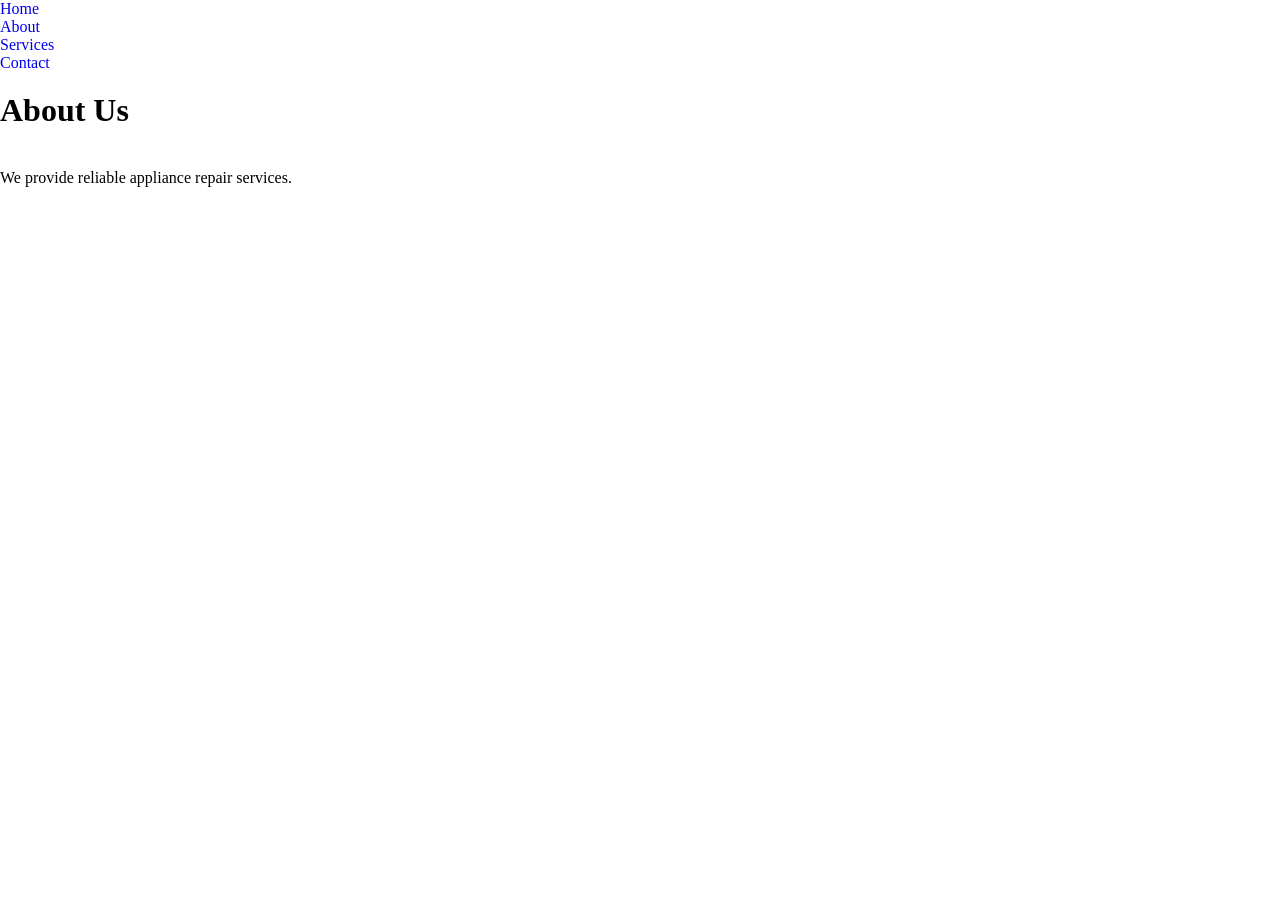
==== about.html @ 7d917856 "Add files via upload" ====
<!DOCTYPE html>
<html lang="en">
<head>
<meta charset="UTF-8">
<title>About | Losier Appliance Repair</title>
<link rel="stylesheet" href="css/style.css">
</head>
<body>
<header>
<nav id="nav-main">
<ul>
<li><a href="index.html">Home</a></li>
<li><a href="about.html">About</a></li>
<li><a href="services.html">Services</a></li>
<li><a href="contact.html">Contact</a></li>
</ul>
</nav>
<h1>About Us</h1>
</header>
<main>
<p>We provide reliable appliance repair services.</p>
</main>
<script>
const links = document.querySelectorAll('#nav-main a');
const currentPage = window.location.pathname.split("/").pop();
links.forEach(link => {
if (link.getAttribute("href") === currentPage) {
link.classList.add("active");
}
});
</script>
</body>
</html>
---- css/style.css ----
/* Namari Landing Page v.1.1.0 Style Index - a free landing page by shapingrain.com

1. Default and Reset styles
- 1.1 Input Elements
2. Global elements
- 2.1 Header
- 2.2 Logo
- 2.3 Buttons
- 2.4 Navigation
- 2.5 Social Elements
- 2.6 Images
3. Fonts and Headings
4. Banner
- 4.1 SignUp Form
5. Content Elements
- 5.1 Icons
- 5.2 Parallax Elements
- 5.3 Divider
6. Landing Page Sections
- 6.1 Features
- 6.2 Testimonials
- 6.3 Gallery
- 6.4 Video
- 6.5 Clients
- 6.6 Pricing Table
7. Footer


/*------------------------------------------------------------------------------------------*/
/* 1. Defaults & Reset of specific styles across browsers */
/*------------------------------------------------------------------------------------------*/

*, *:before, *:after {
    -webkit-box-sizing: border-box;
    -moz-box-sizing: border-box;
    box-sizing: border-box;
}

body, div, dl, dt, dd, ul, ol, li, h1, h2, h3, h4, h5, h6, pre, form, blockquote, th, td {
    margin: 0;
    padding: 0;
    direction: ltr;
}

body {
    margin: 0;
    padding: 0;
    -webkit-font-smoothing: antialiased;
    overflow-x: hidden;
}

p {
    line-height: 25px;
}

.row img {
    height: auto;
    max-width: 100%;
}

a {
    text-decoration: none;
    line-height: inherit;
    -webkit-transition: opacity 0.3s ease-out;
    -moz-transition: opacity 0.3s ease-out;
    -o-transition: opacity 0.3s ease-out;
    transition: opacity 0.3s ease-out;
}

iframe {
    border: 0 !important;
}

.parallax-window {
    min-height: 400px;
    background: transparent;
}

figure {
    margin: 0;
}

/* Page Border */

.page-border {
    position: fixed;
    z-index: 999999;
    pointer-events: none;
}

.page-border .bottom-border, .page-border .left-border, .page-border .right-border, .page-border .top-border {
    background: #f3f3ef;
    position: fixed;
    z-index: 9999;
}

.page-border > .top-border, .page-border > .right-border, .page-border > .bottom-border, .page-border > .left-border {
    padding: 11px;
    background: #ccc;
}

.page-border .bottom-border, .page-border .top-border {
    width: 100%;
    padding: 10px;
    left: 0;
}

.page-border .left-border, .page-border .right-border {
    padding: 10px;
    height: 100%;
    top: 0;
}

.page-border .top-border {
    top: 0;
}

.page-border .right-border {
    right: 0;
}

.page-border .bottom-border {
    bottom: 0;
}

.page-border .left-border {
    left: 0;
}

#wrapper {
    margin:0 15px;
    padding: 15px 0;
    position: relative;
}


/* --------- 1.1 Input Elements ---------- */

input, textarea {
    border: 1px solid #e1e1e1;
    padding: 10px;
    -webkit-transition: all .3s linear;
    -moz-transition: all .3s linear;
    transition: all .3s linear;
    border-radius: 3px;
}

input {
    height: 40px;
    margin: 3px 0;
    outline: none;
    line-height: normal;
    font-size: 14px;
}

input[type="submit"] {
    cursor: pointer;
    border-style: solid;
    border-width: 2px;
    padding-top: 0;
    padding-bottom: 0;
}

select {
    border: 1px solid #e1e1e1;
    height: 40px;
    padding: 5px;
}

input:focus, textarea:focus {
    box-shadow: inset 0 1px 3px rgba(0, 0, 0, 0.1);
}

*:focus {
    outline: none;
}

/*------------------------------------------------------------------------------------------*/
/* 2. Layout Elements */
/*------------------------------------------------------------------------------------------*/

section {
    clear: both;
    overflow: hidden;
}

/* Rows and Columns */

.row {
    max-width: 1245px;
    margin: 0 auto;
    padding: 75px 0;
    position: relative;
}

.no-padding-bottom .row, .no-padding-bottom div, .no-padding-bottom.row {
    padding-bottom: 0;
}

.no-padding-top.row, .no-padding-top div {
    padding-top: 0;
}

.big-padding-top {
    padding-top: 75px !important;
}

.big-padding-bottom {
    padding-bottom: 85px !important;
}

/* Targets all elements */

[class*='col-'] {
    float: left;
    padding: 20px;
}

#clients .col-2-3 [class*='col-'] {
    padding: 0;
}

/* Clearfix */

.clearfix:after {
    content: "";
    display: table;
    clear: both;
}

/* Main Widths */

.col-1 {
    width: 100%;
}

.col-2 {
    width: 50%;
}

.col-3 {
    width: 33.33%;
}

.col-4 {
    width: 25%;
}

.col-5 {
    width: 20%;
}

.col-6 {
    width: 16.6666666667%;
}

.col-7 {
    width: 14.2857142857%;
}

.col-8 {
    width: 12.5%;
}

.col-9 {
    width: 11.1111111111%;
}

.col-10 {
    width: 10%;
}

.col-11 {
    width: 9.09090909091%;
}

.col-12 {
    width: 8.33%;
}

.col-2-3 {
    width: 66.66%;
}

.col-3-4 {
    width: 75%;
}

.col-9-10 {
    width: 90%;
}

/* Golden Ratio */
.col-61 {
    width: 61.8%;
}

.col-38 {
    width: 38.2%;
}

/* --------- 2.1 Header --------- */

#header {
    height: 71px !important;
    overflow: visible;
    z-index: 9999;
    width: 100%;
    position: absolute !important;
}

#header .row {
    padding: 0;
}

#header aside {
    text-align: right;
}

#header ul {
    text-align: center;
}

#header li {
    display: inline-block;
    list-style: none;
    margin: 0;
}

/* --------- 2.2 Logo ---------- */

#logo {
    float: left;
    height: 71px;
    line-height: 66px;
    margin-right: 15px;
}

#logo h1, #logo h2 {
    display: inline-block;
}

#banner #logo h1 {
    font-size: 28px;
    margin-right: 10px;
    font-weight: 900;
    padding: 0;
}

#logo h2 {
    font-size: 18px;
    padding: 0;
}

#logo img {
    max-height: 22px;
    vertical-align: middle;
    margin-right: 15px;
}

#navigation-logo {
    display: none;
}

.nav-solid #logo #banner-logo {
    display: none;
}

.nav-solid #logo #navigation-logo {
    display: inline-block;
}

/* --------- 2.3 Buttons ---------- */

.call-to-action {
    padding: 35px 0 35px 0;
}

/*Style*/

.button {
    font-size: 16px;
    margin: 35px 0;
    padding: 11px 16px;
    -webkit-transition: all .3s linear;
    -moz-transition: all .3s linear;
    transition: all .3s linear;
    display: inline-block;
    border-width: 3px;
    border-style: solid;
}

/* Play Button */

#video-section {
    position:relative;
}

.play-video {
    height:110px;
    position:absolute;
    top:50%;
    margin-top:-110px;
    width:100%;
}

.play-icon {
    display: inline-block;
    font-size: 0px;
    cursor: pointer;
    margin: 45px auto;
    width: 110px;
    height: 110px;
    border-radius: 50%;
    text-align: center;
    position: relative;
    z-index: 1;
}

.play-icon:after {
    pointer-events: none;
    position: absolute;
    width: 100%;
    height: 100%;
    border-radius: 50%;
    content: '';
    -webkit-box-sizing: content-box;
    -moz-box-sizing: content-box;
    box-sizing: content-box;
}

.play-icon:before {
    font-family: 'fontawesome';
    content: '\f144';
    speak: none;
    font-size: 74px;
    line-height: 110px;
    font-style: normal;
    font-weight: normal;
    font-variant: normal;
    text-transform: none;
    display: block;
    -webkit-font-smoothing: antialiased;
    color:#fff;
}

.play-video .play-icon {
    background: rgba(255, 255, 255, 0.5);
    -webkit-transition: -webkit-transform ease-out 0.3s, background 0.4s;
    -moz-transition: -moz-transform ease-out 0.3s, background 0.4s;
    transition: transform ease-out 0.3s, background 0.4s;
}

.play-video .play-icon:after {
    top: 0;
    left: 0;
    padding: 0;
    z-index: -1;
    box-shadow: 0 0 0 2px rgba(255, 255, 255, 0.1);
    opacity: 0;
    -webkit-transform: scale(0.9);
    -moz-transform: scale(0.9);
    -ms-transform: scale(0.9);
    transform: scale(0.9);
}

.play-video .play-icon:hover {
    background: rgba(255, 255, 255, 0.05);
    -webkit-transform: scale(0.93);
    -moz-transform: scale(0.93);
    -ms-transform: scale(0.93);
    transform: scale(0.93);
    color: #fff;
}


/* --------- 2.4 Navigation ---------- */

#header {
    font-size: 13px;
}

#header aside {
    float: right;
}

#header nav ul {
    text-transform: uppercase;

}

#header nav a {
    height: 71px;
    line-height: 71px;
    display: block;
    padding: 0 10px;
}

#header nav a:hover {
    opacity: 0.6;
}

/*Navigation Solid*/

#header.nav-solid [class*='col-'] {
    padding: 0 20px;
}

#header.nav-solid {
    background: #fff;
    box-shadow: 2px 0px 3px rgba(0, 0, 0, 0.2);
    position: fixed !important;
    left:0;
}

#header.nav-solid nav a {
    border-bottom: 3px solid;
    border-color: #fff;
    -webkit-transition: all 0.3s ease-out;
    -moz-transition: all 0.3s ease-out;
    -o-transition: all 0.3s ease-out;
    transition: all 0.3s ease-out;
}

#header.nav-solid nav a:hover {
    opacity: 1;
}

/* Social Elements when Solid*/

#header.nav-solid .social-icons a {
    -webkit-transition: all 0.3s ease-out;
    -moz-transition: all 0.3s ease-out;
    -o-transition: all 0.3s ease-out;
    transition: all 0.3s ease-out;
    opacity: 0.5;
}

#header.nav-solid .social-icons a:hover {
    opacity: 1;
    color: #e4473c;
}

/* Responsive Nav Styling */

#nav-trigger {
    display: none;
    text-align: right;
}

#nav-trigger span {
    display: inline-block;
    width: 38px;
    height: 71px;
    color: #111;
    cursor: pointer;
    text-transform: uppercase;
    font-size: 22px;
    text-align: center;
    border-top-right-radius: 5px;
    border-top-left-radius: 5px;
    -webkit-transition: all 0.3s ease-out;
    -moz-transition: all 0.3s ease-out;
    -o-transition: all 0.3s ease-out;
    transition: all 0.3s ease-out;
}

#nav-trigger span:after {
    font-family: "fontAwesome";
    display: inline-block;
    width: 38px;
    height: 71px;
    line-height: 75px;
    text-align: center;
    content: "\f0c9";
    border-top-right-radius: 5px;
    border-top-left-radius: 5px;
}

#nav-trigger span.open:after {
    content: "\f00d";
}

#nav-trigger span:hover, .nav-solid #nav-trigger span.open:hover, .nav-solid #nav-trigger span:hover {
    opacity: 0.6;
}

#nav-trigger span.open, #nav-trigger span.open:hover {
    color: #111;
}

.nav-solid #nav-trigger span.open:hover {
    color: #999;
}

.nav-solid #nav-trigger span {
    color: #999;
    opacity: 1;
}

nav#nav-mobile {
    position: relative;
    display: none;
}

nav#nav-mobile ul {
    display: none;
    list-style-type: none;
    position: absolute;
    left: 0;
    right: 0;
    margin-left: -20px;
    margin-right: -20px;
    padding-top: 10px;
    padding-bottom: 10px;
    text-align: center;
    background-color: #fff;
    box-shadow: 0 5px 3px rgba(0, 0, 0, 0.2);
}

nav#nav-mobile ul:after {
    display: none;
}

nav#nav-mobile li {
    margin: 0 20px;
    float: none;
    text-align: left;
    border-bottom: 1px solid #e1e1e1;
}

nav#nav-mobile li:last-child {
    border-bottom: none;
}

.nav-solid nav#nav-mobile li {
    border-top: 1px solid #e1e1e1;
    border-bottom: none;
}

nav#nav-mobile a {
    display: block;
    padding: 12px 0;
    color: #333;
    width: 100%;
    height: auto;
    line-height: normal;
    display: block;
    border-bottom: none !important;
    -webkit-transition: all 0.3s ease-out;
    -moz-transition: all 0.3s ease-out;
    -o-transition: all 0.3s ease-out;
    transition: all 0.3s ease-out;
}

nav#nav-mobile a:hover {
    background: #fafafa;
    opacity: 1;
}

/* --------- 2.5 Social Elements ---------- */

#header .col-4 {
    text-align: right;
}

.social-icons {
    display: inline-block;
    list-style: none;
}

.social-icons a {
    display: inline-block;
    width: 32px;
    text-align: center;
}

.social-icons a:hover {
    opacity: 0.7;
}

.social-icons span {
    display: none;
}

#header .social-icons {
    margin-top: 27px;
}

/* --------- 2.6 Images ---------- */

/*Alignment*/

img {
    vertical-align: top;
}

.image-center {
    display: block;
    margin: 0 auto;
}

a img {
    border: none;
    -webkit-transition: all 0.3s ease-out;
    -moz-transition: all 0.3s ease-out;
    -o-transition: all 0.3s ease-out;
    transition: all 0.3s ease-out;
    -webkit-backface-visibility: hidden;
}

a img:hover {
    opacity: 0.7;
}

/*------------------------------------------------------------------------------------------*/
/* 3. Fonts */
/*------------------------------------------------------------------------------------------*/

h1 {
    padding: 20px 0;
}

h2 {
    padding: 14px 0;
}

h3 {
    padding: 10px 0;
}

h4 {
    padding: 7px 0;
}

h5 {
    padding: 7px 0;
}

h6 {
    padding: 7px 0;
}

/* Text Alignment */

.text-left {
    text-align: left;
}

.text-center {
    text-align: center;
}

.text-right {
    text-align: right;
}

/* Section Headings */

.section-heading {
    padding: 0 0 15px 0;
}

.section-subtitle {
    font-size: 18px;
    padding-top: 0;
}

.section-heading h3 {
    font-size: 14px;
    font-weight: bold;
    color: #ccc;
    letter-spacing: 2px;
    padding-bottom: 0;
}

/*------------------------------------------------------------------------------------------*/
/* 4. Banner */
/*------------------------------------------------------------------------------------------*/

#banner {
    background-size: cover;
}

#banner-content.row {
    padding-top: 170px;
    padding-bottom: 100px;
}

#banner h1 {
    padding-top: 5%;
}

#banner .section-heading:before {
    content: "";
    display: block;
    width: 30px;
    height: 5px;
    margin-top: 30px;
}



/*------------------------------------------------------------------------------------------*/
/* 5. Content Elements */
/*------------------------------------------------------------------------------------------*/

/* --------- 5.1 Icons ---------- */

/*Font Icon sizes*/

.fa-1x {
    font-size: 15px !important;
}

/*Icon Block*/

.icon-block {
    position: relative;
}

.icon-block h4 {
    font-weight: bold;
    padding-top: 0;
}

.icon-block .icon {
    position: absolute;
}

.icon-block p {
    margin-top: 0;
}

/* Icon Left*/

.icon-left .icon {
    left: 15;
}

.icon-left .icon-block-description {
    padding-left: 53px;
}

/* Icon Right */

.icon-right .icon {
    right: 15;
}

.icon-right .icon-block-description {
    padding-right: 53px;
}

/* Icon Above */

.icon-top {
    display: block;
}

.icon-top .icon {
    position: relative;
    display: block;
}

.icon-top .icon-block-description {
    padding-top: 25px;
}

/* --------- 5.2 Parallax Elements ---------- */

.banner-parallax-1, .banner-parallax-2, .banner-parallax-3 {
    min-height: 350px;
}

/* --------- 5.3 Divider ---------- */

.divider {
    position: relative;
    width: 40%;
    height: 20px;
    line-height: 20px;
    margin: 10px auto 5px auto;
    clear: both;
    text-align: center;
}

.divider-inner {
    position: absolute;
    height: 1px;
    width: 100%;
    top: 50%;
    margin-top: -1px;
    border-top: 1px solid;
    border-color: #e1e1e1;
}

.divider i {
    background: #fff;
    position: relative;
    top: -11px;
    padding: 0 5px 0 5px;
    color: #e1e1e1;
}

/*------------------------------------------------------------------------------------------*/
/* 6. Landing Page Sections */
/*------------------------------------------------------------------------------------------*/

/* --------- 6.1 Introduction ---------- */

.introduction img.featured {
    padding: 55px 0 0 0;
}

/* --------- 6.2 Features ---------- */

.features.row {
    padding-left: 5%;
    padding-right: 5%;
}

.features div:nth-child(4) {
    clear: both;
}

/* --------- 6.3 Testimonials ---------- */

.testimonial {
    padding: 15px;
}

blockquote {
    position: relative;
}

.testimonial img {
    max-height: 120px;
    border-radius: 250em;
}

.testimonial footer {
    padding-top: 12px;
}

/* Style Classic - Avatar above Testimonial */

.testimonial.classic img {
    display: inline-block;
    margin-bottom: 25px;
}

.testimonial.classic q {
    display: block;
}

.testimonial.classic footer:before {
    display: block;
    content: "";
    width: 30px;
    height: 4px;
    margin: 10px auto 15px auto;
}

/* Style Big */

.testimonial.bigtest {
    padding-top: 0;
}

.testimonial.bigtest q {
    font-size: 22px;
}

/* --------- 6.4 Gallery ---------- */

#gallery img {
    max-height: 300px;
}

#gallery [class*='col-'] {
    padding: 0;
}

#gallery a {
    display: inline-block;
    position: relative;
    overflow: hidden;
}

#gallery a:hover img {
    opacity: 0.15;
    -moz-backface-visibility: hidden;
}

#gallery a:before {
    font-size: 2.2em;
    font-style: normal;
    font-weight: normal;
    text-align: center;
    content: "+";
    width: 70px;
    height: 70px;
    border-radius: 100em;
    display: block;
    position: absolute;
    top: 55%;
    left: 50%;
    line-height: 72px;
    margin: -35px 0 0 -35px;
    opacity: 0;
    -webkit-transition: all .2s linear;
    -moz-transition: all .2s linear;
    transition: all .2s linear;
    vertical-align: middle;
}

#gallery a:hover:before {
    opacity: 1;
    top: 50%;
    left: 50%;
}

/**
 * Featherlight – ultra slim jQuery lightbox
 * Version 1.3.3 - http://noelboss.github.io/featherlight/
 *
 * Copyright 2015, Noël Raoul Bossart (http://www.noelboss.com)
 * MIT Licensed.
**/
@media all {
    .featherlight {
        display: none;

        /* dimensions: spanning the background from edge to edge */
        position: fixed;
        top: 0;
        right: 0;
        bottom: 0;
        left: 0;
        z-index: 2147483647; /* z-index needs to be >= elements on the site. */

        /* position: centering content */
        text-align: center;

        /* insures that the ::before pseudo element doesn't force wrap with fixed width content; */
        white-space: nowrap;

        /* styling */
        cursor: pointer;
        background: #333;
        /* IE8 "hack" for nested featherlights */
        background: rgba(0, 0, 0, 0);
    }

    /* support for nested featherlights. Does not work in IE8 (use JS to fix) */
    .featherlight:last-of-type {
        background: rgba(0, 0, 0, 0.8);
    }

    .featherlight:before {
        /* position: trick to center content vertically */
        content: '';
        display: inline-block;
        height: 100%;
        vertical-align: middle;
        margin-right: -0.25em;
    }

    .featherlight .featherlight-content {

        /* position: centering vertical and horizontal */
        text-align: left;
        vertical-align: middle;
        display: inline-block;

        /* dimensions: cut off images */
        overflow: auto;
        padding: 25px 0;
        border-bottom: 25px solid transparent;

        /* dimensions: handling small or empty content */
        min-width: 30%;

        /* dimensions: handling large content */
        margin-left: 5%;
        margin-right: 5%;
        max-height: 95%;

        /* styling */
        cursor: auto;

        /* reset white-space wrapping */
        white-space: normal;
    }

    /* contains the content */
    .featherlight .featherlight-inner {
        /* make sure its visible */
        display: block;
    }

    .featherlight .featherlight-close-icon {
        /* position: centering vertical and horizontal */
        position: absolute;
        z-index: 9999;
        top: 25px;
        right: 25px;

        /* dimensions: 25px x 25px */
        line-height: 25px;
        width: 25px;

        /* styling */
        cursor: pointer;
        text-align: center;
        color: #fff;
        font-family: "fontawesome";
        font-size: 22px;
        opacity: 0.5;
        -webkit-transition: all 0.3s ease-out;
        -moz-transition: all 0.3s ease-out;
        -o-transition: all 0.3s ease-out;
        transition: all 0.3s ease-out;
    }

    .featherlight .featherlight-close-icon:hover {
        opacity: 1;
    }

    .featherlight .featherlight-image {
        /* styling */
        max-height: 100%;
        max-width:100%;
    }

    .featherlight-iframe .featherlight-content {
        /* removed the border for image croping since iframe is edge to edge */
        border-bottom: 0;
        padding: 0;
    }

    .featherlight iframe {
        /* styling */
        border: none;
    }
}

/* handling phones and small screens */
@media only screen and (max-width: 1024px) {
    .featherlight .featherlight-content {
        /* dimensions: maximize lightbox with for small screens */
        margin-left: 10px;
        margin-right: 10px;
        max-height: 98%;

        padding: 10px 10px 0;
        border-bottom: 10px solid transparent;
    }

}

/* Gallery Styling */
@media all {
    .featherlight-next,
    .featherlight-previous {
        font-family: "fontawesome";
        font-size: 22px;
        display: block;
        position: absolute;
        top: 25px;
        right: 0;
        bottom: 0;
        left: 80%;
        cursor: pointer;
        /* preventing text selection */
        -webkit-touch-callout: none;
        -webkit-user-select: none;
        -khtml-user-select: none;
        -moz-user-select: none;
        -ms-user-select: none;
        user-select: none;
        /* IE9 hack, otherwise navigation doesn't appear */
        background: rgba(0, 0, 0, 0);
        -webkit-transition: all 0.3s ease-out;
        -moz-transition: all 0.3s ease-out;
        -o-transition: all 0.3s ease-out;
        transition: all 0.3s ease-out;
    }

    .featherlight-previous {
        left: 0;
        right: 80%;
    }

    .featherlight-next span,
    .featherlight-previous span {
        display: inline-block;
        opacity: 0.3;
        position: absolute;
        top: 50%;
        width: 100%;
        font-size: 80px;
        line-height: 80px;

        /* center vertically */
        margin-top: -40px;
        color: #fff;
        font-style: normal;
        font-weight: normal;
        -webkit-transition: all 0.3s ease-out;
        -moz-transition: all 0.3s ease-out;
        -o-transition: all 0.3s ease-out;
        transition: all 0.3s ease-out;
    }

    .featherlight-next span {
        text-align: right;
        left: auto;
        right: 7%;
    }

    .featherlight-previous span {
        text-align: left;
        left: 7%;
    }

    .featherlight-next:hover span,
    .featherlight-previous:hover span {
        display: inline-block;
        opacity: 1;
    }

    /* Hide navigation while loading */
    .featherlight-loading .featherlight-previous, .featherlight-loading .featherlight-next {
        display: none;
    }
}

/* Always display arrows on touch devices */
@media only screen and (max-device-width: 1024px) {
    .featherlight-next:hover,
    .featherlight-previous:hover {
        background: none;
    }

    .featherlight-next span,
    .featherlight-previous span {
        display: block;
    }
}

/* handling phones and small screens */
@media only screen and (max-width: 1024px) {
    .featherlight-next,
    .featherlight-previous {
        top: 10px;
        right: 10px;
        left: 85%;
    }

    .featherlight-previous {
        left: 10px;
        right: 85%;
    }

    .featherlight-next span,
    .featherlight-previous span {
        margin-top: -30px;
        font-size: 40px;
    }
}

/* --------- 6.5 Video ---------- */

#video-box {
    color:#fff;
    position:relative;
    overflow:hidden;
    text-align:center;
}

.video_container, .easyContainer {
    position: relative;
    padding-bottom: 56.25%; /* 16/9 ratio */
    margin: 0;
    padding-top: 0; /* IE6 workaround*/
    height: 0;
    overflow: hidden;
}

.video_container iframe, .video_container object, .video_container embed {
    position: absolute;
    top: 0;
    left: 0;
    width: 100% !important;
    height: 100% !important;
}

.slvj-lightbox iframe, .slvj-lightbox object, .slvj-lightbox embed {
    width: 100% !important;
    height: 529px !important;
}

.videojs-background-wrap {
    overflow: hidden;
    position: absolute;
    height: 100%;
    width: 100%;
    top: 0;
    left: 0;
    z-index: -998;
}

#slvj-window {
    width: 100%;
    min-height: 100%;
    z-index: 9999999999;
    background: rgba(0, 0, 0, 0.8);
    position: fixed;
    top: 0;
    left: 0;
}

#slvj-window,
#slvj-window * {
    -webkit-box-sizing: border-box;
    -moz-box-sizing: border-box;
    box-sizing: border-box;
}

#slvj-background-close {
    width: 100%;
    min-height: 100%;
    z-index: 31;
    position: fixed;
    top: 0;
    left: 0;
}

#slvj-back-lightbox {
    max-width: 940px;
    max-height: 529px;
    z-index: 32;
    text-align: center;
    margin: 0 auto;
}

.slvj-lightbox {
    width: 100%;
    height: 100%;
    margin: 0;
    z-index: 53;
}

#slvj-close-icon:before {
    font-family: "fontawesome";
    color: #fff;
    content: '\f00d';
    font-size: 22px;
    opacity: 0.5;
    -webkit-transition: all 0.3s ease-out;
    -moz-transition: all 0.3s ease-out;
    -o-transition: all 0.3s ease-out;
    transition: all 0.3s ease-out;
    z-index: 99999;
    height: 22px;
    width: 22px;
    position: absolute;
    top: 15px;
    right: 15px;
    cursor: pointer;
}

#slvj-close-icon:before:hover {
    opacity: 1;
    cursor: pointer;
}

/* --------- 6.6 Clients ---------- */

#clients a {
    display: block;
    text-align: center;
    position: relative;
    text-transform: uppercase;
    font-weight: bold;
    color: #fff;
}

#clients img {
    display: inline-block;
    padding: 15px 25px;
}

.client-overlay {
    background: rgba(0, 0, 0, 0.8);
    position: absolute;
    top;
    0;
    right: 0;
    bottom: 0;
    left: 0;
    width: 100%;
    height: 100%;
    opacity: 0;
    -webkit-transition: all 0.3s ease-out;
    -moz-transition: all 0.3s ease-out;
    -o-transition: all 0.3s ease-out;
    transition: all 0.3s ease-out;
}

#clients a:hover .client-overlay {
    opacity: 1;
}

.client-overlay span {
    position: absolute;
    top: 48%;
    left: 0;
    width: 100%;
    text-align: center;
    display: inline-block;
}

/* --------- 6.7 Pricing Table ---------- */

.pricing-block-content {
    background: #fff;
    padding: 25px 0 25px 0;
    box-shadow: 0px 1px 2px rgba(0, 0, 0, 0.07);
    transition: all 0.2s ease-in-out 0s;
    position: relative;
    border: 10px solid #fff;
}


.pricing-block ul {
    list-style: none;
    margin: 25px 0 25px 0;
}

.pricing-block li {
    padding: 14px 0;
    border-bottom: 1px dotted #e1e1e1;
}

.pricing-block li:last-of-type {
    border:none;
}

.pricing-block h3 {
    font-size:17px;
    text-transform:uppercase;
    padding-bottom:0;
}

.pricing-sub {
    font-style: italic;
    color:#ccc;
    margin:0 0 25px 0;
}

/*Price*/

.pricing {
    background: #f5f5f5;
    padding: 25px;
    position: relative;
}

.price {
    display: inline-block;
    font-size: 62px;
    font-weight: 700;
    position: relative;
}

.price span {
    position: absolute;
    top: 0;
    left: -20px;
    font-size: 22px;
}

.pricing  p {
    font-style:italic;
    color:#b4b4b4;
    line-height:auto;
    margin:0;
}



/*------------------------------------------------------------------------------------------*/
/* 7. Footer */
/*------------------------------------------------------------------------------------------*/

#landing-footer {
    clear: both;
}

#landing-footer .row {
    padding: 0;
}

#landing-footer p {
    margin: 0;
}

#landing-footer ul {
    list-style: none;
    text-align: right;
}

#landing-footer li {
    display: inline-block;
}

/* Scroll Up */

#scrollUp {
    bottom: 15px;
    right: 30px;
    width: 70px;
    height: 80px;
    margin-bottom: -10px;
    padding: 0 5px 20px 5px;
    text-align: center;
    text-decoration: none;
    color: #fff;
    -webkit-transition: margin-bottom 150ms linear;
    -moz-transition: margin-bottom 150ms linear;
    -o-transition: margin-bottom 150ms linear;
    transition: margin-bottom 150ms linear;
}

#scrollUp:hover {
    margin-bottom: 0;
}

#scrollUp:before {
    background: #ccc;
    font-family: "fontawesome";
    font-size: 2.4em;
    font-style: normal;
    font-weight: normal;
    text-align: center;
    color: #fff;
    width: 45px;
    height: 45px;
    display: inline-block;
    line-height: 45px;
    content: "\f106";
    opacity: 1;
}

/*Preloader*/

#preloader {
    position: fixed;
    top: 0;
    left: 0;
    right: 0;
    bottom: 0;
    background-color: #fff; /* change if the mask should have another color then white */
    z-index: 99999; /* makes sure it stays on top */
}

#status {
    width: 110px;
    height: 110px;
    position: absolute;
    left: 50%; /* centers the loading animation horizontally one the screen */
    top: 50%; /* centers the loading animation vertically one the screen */
    background-position: center;
    margin: -55px 0 0 -55px; /* is width and height divided by two */
    text-align: center;
}

/*!
 * Load Awesome v1.1.0 (http://github.danielcardoso.net/load-awesome/)
 * Copyright 2015 Daniel Cardoso <@DanielCardoso>
 * Licensed under MIT
 */
.la-ball-triangle-path,
.la-ball-triangle-path > div {
    position: relative;
    -webkit-box-sizing: border-box;
    -moz-box-sizing: border-box;
    box-sizing: border-box;
}

.la-ball-triangle-path {
    display: block;
    font-size: 0;
    color: #fff;
}

.la-ball-triangle-path.la-dark {
    color: #333;
}

.la-ball-triangle-path > div {
    display: inline-block;
    float: none;
    background-color: currentColor;
    border: 0 solid currentColor;
}

.la-ball-triangle-path {
    width: 32px;
    height: 32px;
}

.la-ball-triangle-path > div {
    position: absolute;
    top: 0;
    left: 0;
    width: 10px;
    height: 10px;
    border-radius: 100%;
}

.la-ball-triangle-path > div:nth-child(1) {
    -webkit-animation: ball-triangle-path-ball-one 2s 0s ease-in-out infinite;
    -moz-animation: ball-triangle-path-ball-one 2s 0s ease-in-out infinite;
    -o-animation: ball-triangle-path-ball-one 2s 0s ease-in-out infinite;
    animation: ball-triangle-path-ball-one 2s 0s ease-in-out infinite;
}

.la-ball-triangle-path > div:nth-child(2) {
    -webkit-animation: ball-triangle-path-ball-two 2s 0s ease-in-out infinite;
    -moz-animation: ball-triangle-path-ball-two 2s 0s ease-in-out infinite;
    -o-animation: ball-triangle-path-ball-two 2s 0s ease-in-out infinite;
    animation: ball-triangle-path-ball-two 2s 0s ease-in-out infinite;
}

.la-ball-triangle-path > div:nth-child(3) {
    -webkit-animation: ball-triangle-path-ball-tree 2s 0s ease-in-out infinite;
    -moz-animation: ball-triangle-path-ball-tree 2s 0s ease-in-out infinite;
    -o-animation: ball-triangle-path-ball-tree 2s 0s ease-in-out infinite;
    animation: ball-triangle-path-ball-tree 2s 0s ease-in-out infinite;
}

.la-ball-triangle-path.la-sm {
    width: 16px;
    height: 16px;
}

.la-ball-triangle-path.la-sm > div {
    width: 4px;
    height: 4px;
}

.la-ball-triangle-path.la-2x {
    width: 64px;
    height: 64px;
}

.la-ball-triangle-path.la-2x > div {
    width: 20px;
    height: 20px;
}

.la-ball-triangle-path.la-3x {
    width: 96px;
    height: 96px;
}

.la-ball-triangle-path.la-3x > div {
    width: 30px;
    height: 30px;
}

/*
 * Animations
 */
@-webkit-keyframes ball-triangle-path-ball-one {
    0% {
        -webkit-transform: translate(0, 220%);
        transform: translate(0, 220%);
    }
    17% {
        opacity: .25;
    }
    33% {
        opacity: 1;
        -webkit-transform: translate(110%, 0);
        transform: translate(110%, 0);
    }
    50% {
        opacity: .25;
    }
    66% {
        opacity: 1;
        -webkit-transform: translate(220%, 220%);
        transform: translate(220%, 220%);
    }
    83% {
        opacity: .25;
    }
    100% {
        opacity: 1;
        -webkit-transform: translate(0, 220%);
        transform: translate(0, 220%);
    }
}

@-moz-keyframes ball-triangle-path-ball-one {
    0% {
        -moz-transform: translate(0, 220%);
        transform: translate(0, 220%);
    }
    17% {
        opacity: .25;
    }
    33% {
        opacity: 1;
        -moz-transform: translate(110%, 0);
        transform: translate(110%, 0);
    }
    50% {
        opacity: .25;
    }
    66% {
        opacity: 1;
        -moz-transform: translate(220%, 220%);
        transform: translate(220%, 220%);
    }
    83% {
        opacity: .25;
    }
    100% {
        opacity: 1;
        -moz-transform: translate(0, 220%);
        transform: translate(0, 220%);
    }
}

@-o-keyframes ball-triangle-path-ball-one {
    0% {
        -o-transform: translate(0, 220%);
        transform: translate(0, 220%);
    }
    17% {
        opacity: .25;
    }
    33% {
        opacity: 1;
        -o-transform: translate(110%, 0);
        transform: translate(110%, 0);
    }
    50% {
        opacity: .25;
    }
    66% {
        opacity: 1;
        -o-transform: translate(220%, 220%);
        transform: translate(220%, 220%);
    }
    83% {
        opacity: .25;
    }
    100% {
        opacity: 1;
        -o-transform: translate(0, 220%);
        transform: translate(0, 220%);
    }
}

@keyframes ball-triangle-path-ball-one {
    0% {
        -webkit-transform: translate(0, 220%);
        -moz-transform: translate(0, 220%);
        -o-transform: translate(0, 220%);
        transform: translate(0, 220%);
    }
    17% {
        opacity: .25;
    }
    33% {
        opacity: 1;
        -webkit-transform: translate(110%, 0);
        -moz-transform: translate(110%, 0);
        -o-transform: translate(110%, 0);
        transform: translate(110%, 0);
    }
    50% {
        opacity: .25;
    }
    66% {
        opacity: 1;
        -webkit-transform: translate(220%, 220%);
        -moz-transform: translate(220%, 220%);
        -o-transform: translate(220%, 220%);
        transform: translate(220%, 220%);
    }
    83% {
        opacity: .25;
    }
    100% {
        opacity: 1;
        -webkit-transform: translate(0, 220%);
        -moz-transform: translate(0, 220%);
        -o-transform: translate(0, 220%);
        transform: translate(0, 220%);
    }
}

@-webkit-keyframes ball-triangle-path-ball-two {
    0% {
        -webkit-transform: translate(110%, 0);
        transform: translate(110%, 0);
    }
    17% {
        opacity: .25;
    }
    33% {
        opacity: 1;
        -webkit-transform: translate(220%, 220%);
        transform: translate(220%, 220%);
    }
    50% {
        opacity: .25;
    }
    66% {
        opacity: 1;
        -webkit-transform: translate(0, 220%);
        transform: translate(0, 220%);
    }
    83% {
        opacity: .25;
    }
    100% {
        opacity: 1;
        -webkit-transform: translate(110%, 0);
        transform: translate(110%, 0);
    }
}

@-moz-keyframes ball-triangle-path-ball-two {
    0% {
        -moz-transform: translate(110%, 0);
        transform: translate(110%, 0);
    }
    17% {
        opacity: .25;
    }
    33% {
        opacity: 1;
        -moz-transform: translate(220%, 220%);
        transform: translate(220%, 220%);
    }
    50% {
        opacity: .25;
    }
    66% {
        opacity: 1;
        -moz-transform: translate(0, 220%);
        transform: translate(0, 220%);
    }
    83% {
        opacity: .25;
    }
    100% {
        opacity: 1;
        -moz-transform: translate(110%, 0);
        transform: translate(110%, 0);
    }
}

@-o-keyframes ball-triangle-path-ball-two {
    0% {
        -o-transform: translate(110%, 0);
        transform: translate(110%, 0);
    }
    17% {
        opacity: .25;
    }
    33% {
        opacity: 1;
        -o-transform: translate(220%, 220%);
        transform: translate(220%, 220%);
    }
    50% {
        opacity: .25;
    }
    66% {
        opacity: 1;
        -o-transform: translate(0, 220%);
        transform: translate(0, 220%);
    }
    83% {
        opacity: .25;
    }
    100% {
        opacity: 1;
        -o-transform: translate(110%, 0);
        transform: translate(110%, 0);
    }
}

@keyframes ball-triangle-path-ball-two {
    0% {
        -webkit-transform: translate(110%, 0);
        -moz-transform: translate(110%, 0);
        -o-transform: translate(110%, 0);
        transform: translate(110%, 0);
    }
    17% {
        opacity: .25;
    }
    33% {
        opacity: 1;
        -webkit-transform: translate(220%, 220%);
        -moz-transform: translate(220%, 220%);
        -o-transform: translate(220%, 220%);
        transform: translate(220%, 220%);
    }
    50% {
        opacity: .25;
    }
    66% {
        opacity: 1;
        -webkit-transform: translate(0, 220%);
        -moz-transform: translate(0, 220%);
        -o-transform: translate(0, 220%);
        transform: translate(0, 220%);
    }
    83% {
        opacity: .25;
    }
    100% {
        opacity: 1;
        -webkit-transform: translate(110%, 0);
        -moz-transform: translate(110%, 0);
        -o-transform: translate(110%, 0);
        transform: translate(110%, 0);
    }
}

@-webkit-keyframes ball-triangle-path-ball-tree {
    0% {
        -webkit-transform: translate(220%, 220%);
        transform: translate(220%, 220%);
    }
    17% {
        opacity: .25;
    }
    33% {
        opacity: 1;
        -webkit-transform: translate(0, 220%);
        transform: translate(0, 220%);
    }
    50% {
        opacity: .25;
    }
    66% {
        opacity: 1;
        -webkit-transform: translate(110%, 0);
        transform: translate(110%, 0);
    }
    83% {
        opacity: .25;
    }
    100% {
        opacity: 1;
        -webkit-transform: translate(220%, 220%);
        transform: translate(220%, 220%);
    }
}

@-moz-keyframes ball-triangle-path-ball-tree {
    0% {
        -moz-transform: translate(220%, 220%);
        transform: translate(220%, 220%);
    }
    17% {
        opacity: .25;
    }
    33% {
        opacity: 1;
        -moz-transform: translate(0, 220%);
        transform: translate(0, 220%);
    }
    50% {
        opacity: .25;
    }
    66% {
        opacity: 1;
        -moz-transform: translate(110%, 0);
        transform: translate(110%, 0);
    }
    83% {
        opacity: .25;
    }
    100% {
        opacity: 1;
        -moz-transform: translate(220%, 220%);
        transform: translate(220%, 220%);
    }
}

@-o-keyframes ball-triangle-path-ball-tree {
    0% {
        -o-transform: translate(220%, 220%);
        transform: translate(220%, 220%);
    }
    17% {
        opacity: .25;
    }
    33% {
        opacity: 1;
        -o-transform: translate(0, 220%);
        transform: translate(0, 220%);
    }
    50% {
        opacity: .25;
    }
    66% {
        opacity: 1;
        -o-transform: translate(110%, 0);
        transform: translate(110%, 0);
    }
    83% {
        opacity: .25;
    }
    100% {
        opacity: 1;
        -o-transform: translate(220%, 220%);
        transform: translate(220%, 220%);
    }
}

@keyframes ball-triangle-path-ball-tree {
    0% {
        -webkit-transform: translate(220%, 220%);
        -moz-transform: translate(220%, 220%);
        -o-transform: translate(220%, 220%);
        transform: translate(220%, 220%);
    }
    17% {
        opacity: .25;
    }
    33% {
        opacity: 1;
        -webkit-transform: translate(0, 220%);
        -moz-transform: translate(0, 220%);
        -o-transform: translate(0, 220%);
        transform: translate(0, 220%);
    }
    50% {
        opacity: .25;
    }
    66% {
        opacity: 1;
        -webkit-transform: translate(110%, 0);
        -moz-transform: translate(110%, 0);
        -o-transform: translate(110%, 0);
        transform: translate(110%, 0);
    }
    83% {
        opacity: .25;
    }
    100% {
        opacity: 1;
        -webkit-transform: translate(220%, 220%);
        -moz-transform: translate(220%, 220%);
        -o-transform: translate(220%, 220%);
        transform: translate(220%, 220%);
    }
}

/*------------------------------------------------------------------------------------------*/
/* Responsive Elements */
/*------------------------------------------------------------------------------------------*/

/* =Media Queries for Nav
===============================*/
@media all and (max-width: 1024px) {
    #nav-trigger {
        display: block;
    }

    nav#nav-main {
        display: none;
    }

    nav#nav-mobile {
        display: block;
    }

    nav#nav-mobile li {
        display: block;
    }

    #header aside {
        display: none;
    }
}

/* Landscape mobile & down
===============================*/
@media (max-width: 480px) {

    #wrapper {
        margin:0;
        padding:0;
    }

    .page-border, #scrollUp, #scrollUp:before {
        display:none;
    }

    .row {
        padding: 15px !important;
    }

    .col-1, .col-2, .col-3, .col-4, .col-5, .col-6, .col-7, .col-8, .col-9, .col-10, .col-11, .col-12, .col-2-3, .col-3-4, .col-9-10, .col-61, .col-38, .row {
        width: 100%;
    }

    .col-1, .col-2, .col-3, .col-4, .col-5, .col-6, .col-7, .col-8, .col-9, .col-10, .col-11, .col-12, .col-2-3, .col-3-4, .col-9-10, .col-61, .col-38 {
        padding-right: 0;
        padding-left: 0;
    }

    /*-----------------Header Elements-----------------*/
    #header .row {
        padding: 0 15px !important;
    }

    #header.nav-solid [class*="col-"] {
        padding: 0;
    }

    /*Logo*/
    #logo h2 {
        padding: 0;
    }

    /* Social */
    #header aside {
        clear: both;
        padding: 0;
    }

    #header ul.social-icons {
        margin-top: 0;
    }

    #banner-content.row {
        padding-top: 85px !important;
    }

    /*-----------------Sections-----------------*/

    /* Call to Action*/
    .call-to-action {
        padding-bottom: 25px;
    }

    /* Video */
    .slvj-lightbox iframe, .slvj-lightbox object, .slvj-lightbox embed {
        height: 270px !important;
    }

    /* Footer */
    #landing-footer #copyright {
        float: left;
        width: 50%;
    }

    #landing-footer .social-icons {
        float: right;
        width: 50%;
    }

    /*-----------------Typography-----------------*/
    h1 {
        font-size: 38px;
    }

    #banner h1 {
        font-size: 48px;
    }

    /* Hide Elements */
    a#scrollUp {
        display: none !important;
    }

}

/* Mobile to Tablet Portrait
===============================*/
@media (min-width: 480px) and (max-width: 767px) {

    #wrapper {
        margin:0;
        padding:0;
    }

    .page-border, #scrollUp, #scrollUp:before {
        display:none;
    }


    .row {
        padding: 15px 0 !important;
    }

    .col-1, .col-2, .col-5, .col-7, .col-9, .col-11, .col-2-3, .col-3-4, .col-61, .col-38, .row {
        width: 100%;
    }

    .col-3, .col-4, .col-6, .col-8, .col-10, .col-12 {
        width: 50%;
    }

    /*-----------------Header Elements-----------------*/
    #header .row {
        padding: 0 !important;
    }

    #header aside {
        display: inline-block;
        position: absolute;
        top: 40px;
        right: 60px;
        padding-top:3px;
        padding-right: 5px;
    }

    #header.nav-solid aside {
        top: 20px;
    }

    #header aside ul {
        margin-top: 0 !important;
        padding-top: 6px;
    }

    #banner-content.row {
        padding-top: 85px !important;
    }

    /*Navigation*/
    nav#nav-mobile ul {
        margin-left: -40px;
        margin-right: -40px;
        padding-left: 20px;
        padding-right: 20px;
    }

    /*-----------------Sections-----------------*/

    /* Video */
    .slvj-lightbox iframe, .slvj-lightbox object, .slvj-lightbox embed {
        height: 370px !important;
    }

    /* Footer */
    #landing-footer #copyright {
        float: left;
        width: 50%;
    }

    #landing-footer .social-icons {
        float: right;
        width: 50%;
    }

}

/* Landscape Tablet to Desktop
===============================*/
@media (min-width: 768px) and (max-width: 1024px) {

    #wrapper {
        margin:0;
        padding:0;
    }

    .page-border {
        display:none;
    }

    .big-padding-top {
        padding-top: 45px !important;
    }

    /*-----------------Header Elements-----------------*/
    #header aside {
        display: inline-block;
        position: absolute;
        top: 40px;
        right: 60px;
        padding-top:3px;
        padding-right: 5px;
    }

    #header.nav-solid aside {
        top: 20px;
    }

    #header aside ul {
        margin-top: 0 !important;
        padding-top: 6px;
    }

    /*Navigation*/
    nav#nav-mobile ul {
        margin-left: -40px;
        margin-right: -40px;
        padding-left: 20px;
        padding-right: 20px;
    }

    /*-----------------Sections-----------------*/

    /* Video */
    .slvj-lightbox iframe, .slvj-lightbox object, .slvj-lightbox embed {
        height: 432px !important;
    }

}
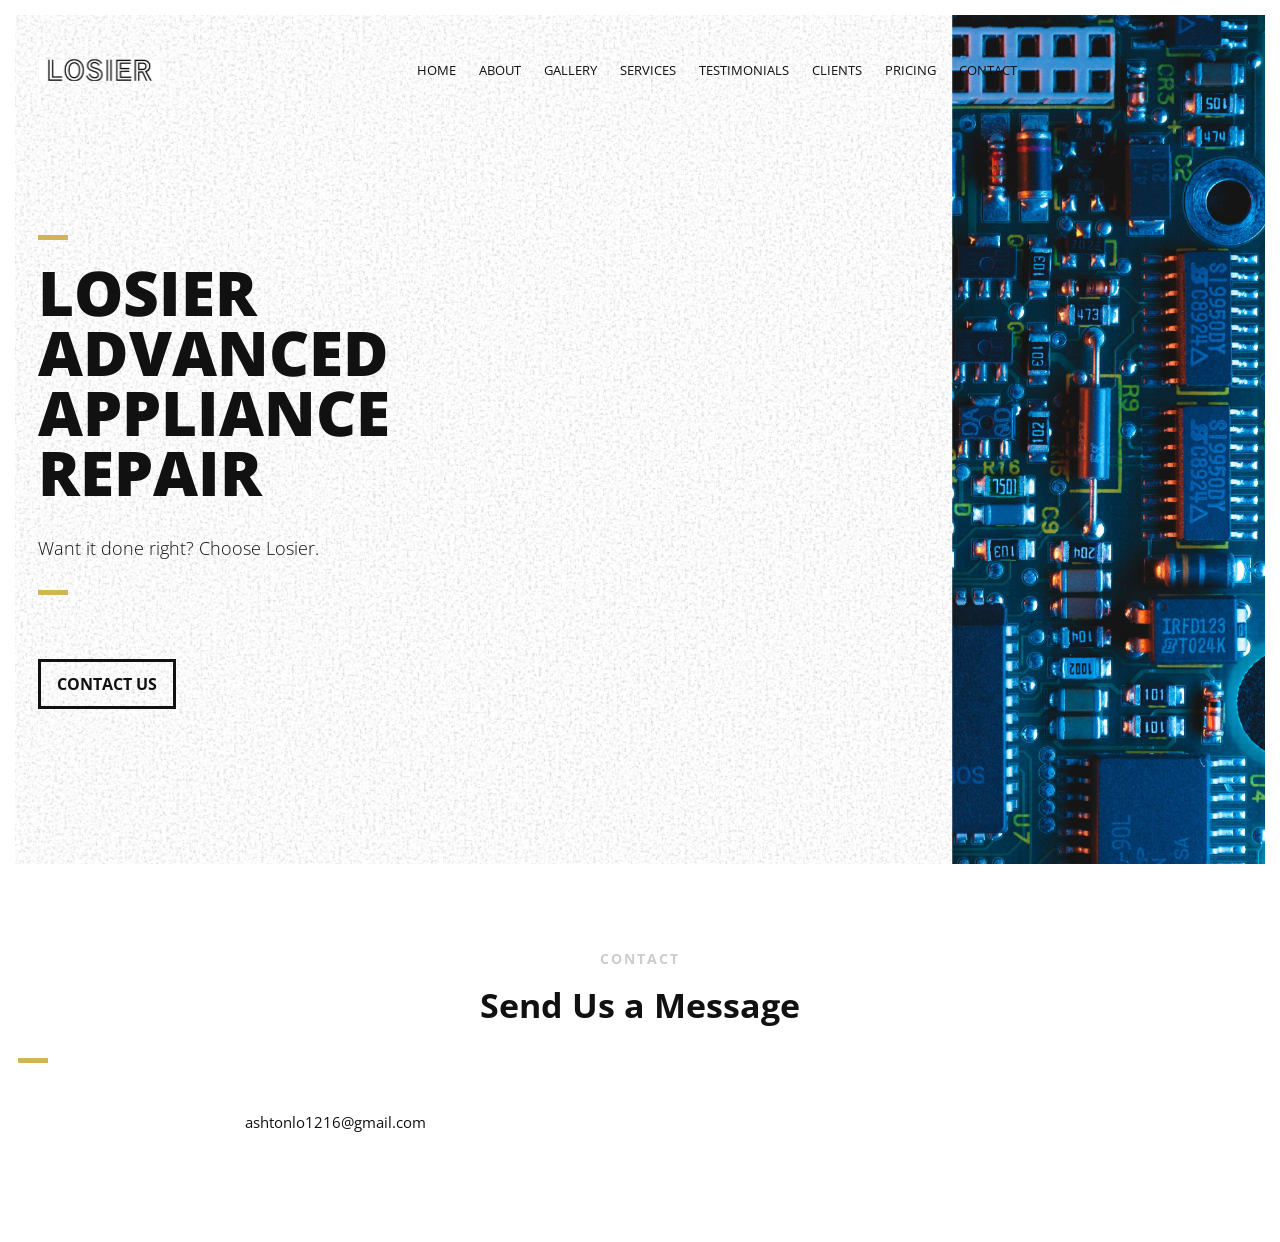
==== commit ea17b12c: "Update about.html" ====
--- a/about.html
+++ b/about.html
@@ -1,33 +1,78 @@
 <!DOCTYPE html>
 <html lang="en">
 <head>
-<meta charset="UTF-8">
-<title>About | Losier Appliance Repair</title>
-<link rel="stylesheet" href="css/style.css">
+    <meta charset="UTF-8">
+    <title>Losier Appliance Repair Corporation</title>
+
+    <meta name="viewport" content="width=device-width, initial-scale=1.0, user-scalable=no"/>
+    <meta name="keywords" content="">
+    <meta name="description" content="">
+
+    <link rel="shortcut icon" href="images/favicon.ico" title="Favicon"/>
+
+    <!-- CSS -->
+    <link rel="stylesheet" href="css/style.css">
+    <link rel="stylesheet" href="css/namari-color.css">
+    <link rel="stylesheet" href="css/font-awesome.min.css">
+    <link href="css/animate.css" rel="stylesheet" type="text/css">
+    <link href="https://fonts.googleapis.com/css?family=Open+Sans:400,300,600,700,800" rel="stylesheet">
 </head>
+
 <body>
-<header>
-<nav id="nav-main">
-<ul>
-<li><a href="index.html">Home</a></li>
-<li><a href="about.html">About</a></li>
-<li><a href="services.html">Services</a></li>
-<li><a href="contact.html">Contact</a></li>
-</ul>
-</nav>
-<h1>About Us</h1>
+
+<div id="wrapper">
+
+<header id="banner" class="scrollto clearfix">
+    <div id="header" class="nav-collapse">
+        <div class="row clearfix">
+            <div class="col-1">
+                <div id="logo">
+                    <img src="images/logo.png" id="banner-logo" alt="Landing Page"/>
+                    <img src="images/logo-2.png" id="navigation-logo" alt="Landing Page"/>
+                </div>
+
+                <nav id="nav-main">
+                    <ul>
+                        <li><a href="index.html">Home</a></li>
+                        <li><a href="about.html">About</a></li>
+                        <li><a href="gallery.html">Gallery</a></li>
+                        <li><a href="services.html">Services</a></li>
+                        <li><a href="testimonials.html">Testimonials</a></li>
+                        <li><a href="clients.html">Clients</a></li>
+                        <li><a href="pricing.html">Pricing</a></li>
+                        <li><a href="contact.html">Contact</a></li>
+                    </ul>
+                </nav>
+
+                <div id="nav-trigger"><span></span></div>
+                <nav id="nav-mobile"></nav>
+            </div>
+        </div>
+    </div>
+
+    <div id="banner-content" class="row clearfix">
+        <div class="col-38">
+            <div class="section-heading">
+                <h1>LOSIER ADVANCED APPLIANCE REPAIR</h1>
+                <h2>Want it done right? Choose Losier.</h2>
+            </div>
+            <a href="contact.html" class="button">CONTACT US</a>
+        </div>
+    </div>
 </header>
-<main>
-<p>We provide reliable appliance repair services.</p>
-</main>
-<script>
-const links = document.querySelectorAll('#nav-main a');
-const currentPage = window.location.pathname.split("/").pop();
-links.forEach(link => {
-if (link.getAttribute("href") === currentPage) {
-link.classList.add("active");
-}
-});
-</script>
-</body>
-</html>+
+<main id="content">
+
+<!-- CONTACT SECTION -->
+<section id="contact" class="scrollto clearfix">
+    <div class="row clearfix">
+        <div class="section-heading text-center">
+            <h3>CONTACT</h3>
+            <h2 class="section-title">Send Us a Message</h2>
+        </div>
+
+        <div class="col-2-3" style="margin: 0 auto; float: none;">
+
+            <form action="https://formspree.io/f/xwvnqegg" method="POST">
+
+                <label> ashtonlo1216@gmail.com
--- a/css/style.css
+++ b/css/style.css
@@ -2329,4 +2329,3 @@
 
 
 
-
--- a/css/namari-color.css
+++ b/css/namari-color.css
@@ -0,0 +1,329 @@
+/* Namari Landing Page Dynamic Style Index
+
+1. Website Default Styling
+2. Navigation
+3. Primary and Secondary Colors
+4. Banner
+5. Typography
+6. Buttons
+7. Footer
+
+
+/*------------------------------------------------------------------------------------------*/
+/* 1. Website Default Styling */
+/*------------------------------------------------------------------------------------------*/
+
+
+body {
+    background:#fff;
+}
+
+
+/* Default Link Color */
+
+a, .la-ball-triangle-path {
+    color:#d2b356;
+}
+
+a:hover, #header.nav-solid nav a:hover {
+    color:#d2b356;
+}
+
+/* Default Icon Color */
+
+.icon i {
+    color:#d2b356;
+}
+
+/* Border Color */
+
+#banner .section-heading:before, .testimonial.classic footer:before {
+    background: #d2b356;
+}
+
+.pricing-block-content:hover {
+    border-color:#d2b356;
+}
+
+
+/*------------------------------------------------------------------------------------------*/
+/* 2. Navigation */
+/*------------------------------------------------------------------------------------------*/
+
+
+/* Transparent Navigation Color on a Banner */
+
+#header nav a, #header i {
+    color:#111;
+}
+
+
+/* Navigation Colors when the Navigation is sticky and solid */ 
+
+#header.nav-solid, #header.nav-solid a, #header.nav-solid i, #nav-mobile ul li a {
+    color:#333;
+}
+
+
+/* Navigation Active State */
+
+#header.nav-solid .active {
+    color: #d2b356;
+    border-color: #d2b356;
+}    
+
+
+
+/*------------------------------------------------------------------------------------------*/
+/* 3. Primary and Secondary Colors */
+/*------------------------------------------------------------------------------------------*/
+
+
+/* Primary Background and Text Colors */
+
+.primary-color, .featured .pricing {
+    background-color:#d2b356;
+}
+
+.primary-color, .primary-color .section-title, .primary-color .section-subtitle, .featured .pricing, .featured .pricing p {
+    color:#fff;    
+}
+
+.section-heading h2:after {
+    background:#d2b356;
+    content:"";
+    display:block;
+    width:30px;
+    height:5px;
+    margin-top:30px;
+}
+
+.text-center .section-heading h2:after {
+    margin:30px auto 25px auto;
+}
+
+/* Primary Icon Colors */
+
+.primary-color .icon i, .primary-color i {
+    color:#fff;
+}
+
+
+/* Secondary Background and Text Colors */
+
+.secondary-color {
+    background-color:#f5f5f5;
+}
+
+
+/*------------------------------------------------------------------------------------------*/
+/* 4. Banner */
+/*------------------------------------------------------------------------------------------*/
+
+
+/* Banner Background and Text Colors */
+
+#banner {
+    background: url("../images/banner-images/banner-image-1.jpg") no-repeat center top;
+    background-size:cover;
+}
+
+
+/*------------------------------------------------------------------------------------------*/
+/* 5. Typography */
+/*------------------------------------------------------------------------------------------*/
+
+
+body {
+    font-family: 'Open Sans', sans-serif, Arial, Helvetica;
+    font-size:15px;
+    font-weight:normal;
+    color:#111;
+}
+
+/* Logo, if you are using Fonts as Logo and not image
+
+#logo h1 {
+    font-family:;
+    font-size:; 
+    font-weight:;
+    color:;
+}
+
+#logo h2 {
+    font-family:;
+    font-size:; 
+    font-weight:;
+    color:;
+}
+
+*/
+
+
+/* Banner Typography */
+
+#banner h1 {
+    font-family: 'Open Sans', sans-serif, Arial, Helvetica;
+    font-size:62px;
+    line-height:60px;
+    font-weight:800;
+    color:#111;
+}
+
+#banner h2 {
+    font-family: 'Open Sans', sans-serif, Arial, Helvetica;
+    font-size:18px;
+    font-weight:300;
+    color:#111;
+}
+
+
+/* Section Title and Subtitle */
+
+.section-title {
+    font-family: 'Open Sans', sans-serif, Arial, Helvetica;
+    font-size: 34px; 
+    font-weight:700;
+    color:#111;
+}
+
+.section-subtitle {
+    font-family: 'Open Sans', sans-serif, Arial, Helvetica;
+    font-size: 16px;
+    font-weight:300;
+    color:#9c9c9c;
+}
+
+/* Testimonial */
+
+.testimonial q {
+    font-family: 'Open Sans', sans-serif, Arial, Helvetica;
+    font-size: 17px; 
+    font-weight:300;
+}
+
+.testimonial.classic q, .testimonial.classic footer {
+    color:#111;
+}
+
+
+/* Standard Headings h1-h6 */
+
+h1 {
+    font-family: 'Open Sans', sans-serif, Arial, Helvetica;
+    font-size: 40px; 
+    font-weight:300;
+    color:#111;
+}
+
+h2 {
+    font-family: 'Open Sans', sans-serif, Arial, Helvetica;
+    font-size: 34px; 
+    font-weight:300;
+    color:#111;
+}
+
+h3 {
+    font-family: 'Open Sans', sans-serif, Arial, Helvetica;
+    font-size: 30px; 
+    font-weight:700;
+    color:#111;
+}
+
+h4 {
+    font-family: 'Open Sans', sans-serif, Arial, Helvetica;
+    font-size: 18px; 
+    font-weight:400;
+    color:#111;
+}
+
+h5 {
+    font-family: 'Open Sans', sans-serif, Arial, Helvetica;
+    font-size: 16px; 
+    font-weight:400;
+    color:#111;
+}
+
+h6 {
+    font-family: 'Open Sans', sans-serif, Arial, Helvetica;
+    font-size: 14px; 
+    font-weight:400;
+    color:#111;
+}
+
+
+/*------------------------------------------------------------------------------------------*/
+/* 6. Buttons */
+/*------------------------------------------------------------------------------------------*/
+
+/* ----------Default Buttons---------- */
+
+
+/* Button Text */
+
+.button, input[type="submit"]  {
+    font-family: 'Open Sans', sans-serif, Arial, Helvetica;
+    font-size:14px;
+    font-weight:bold;
+    color:#111;
+}
+
+
+/* Button Color */
+
+.button, input[type="submit"] {
+    border-color:#111;
+}
+
+
+/* Button Hover Color */
+
+.button:hover,  input[type="submit"]:hover {
+    border-color:#d2b356;
+    color:#d2b356;
+}
+
+
+/* ----------Banner Buttons---------- */
+
+
+/* Button Text */
+
+#banner .button {
+    font-family: 'Open Sans', sans-serif, Arial, Helvetica;
+    font-size:16px;
+    color:#111;
+}
+
+
+/* Button Color */
+
+#banner .button {
+    border-color:#111;
+}
+
+
+/* Button Hover Color */
+
+#banner .button:hover {
+    color:#d2b356;
+    border-color:#d2b356;
+}
+
+
+/*------------------------------------------------------------------------------------------*/
+/* 7. Footer */
+/*------------------------------------------------------------------------------------------*/
+
+#landing-footer, #landing-footer p, #landing-footer a {
+    font-family: 'Open Sans', sans-serif, Arial, Helvetica;
+    font-size:12px;
+    font-weight:normal;
+    color:#999;
+}
+
+/* Footer Icon Color */
+
+#landing-footer i {
+    color:#999;
+}
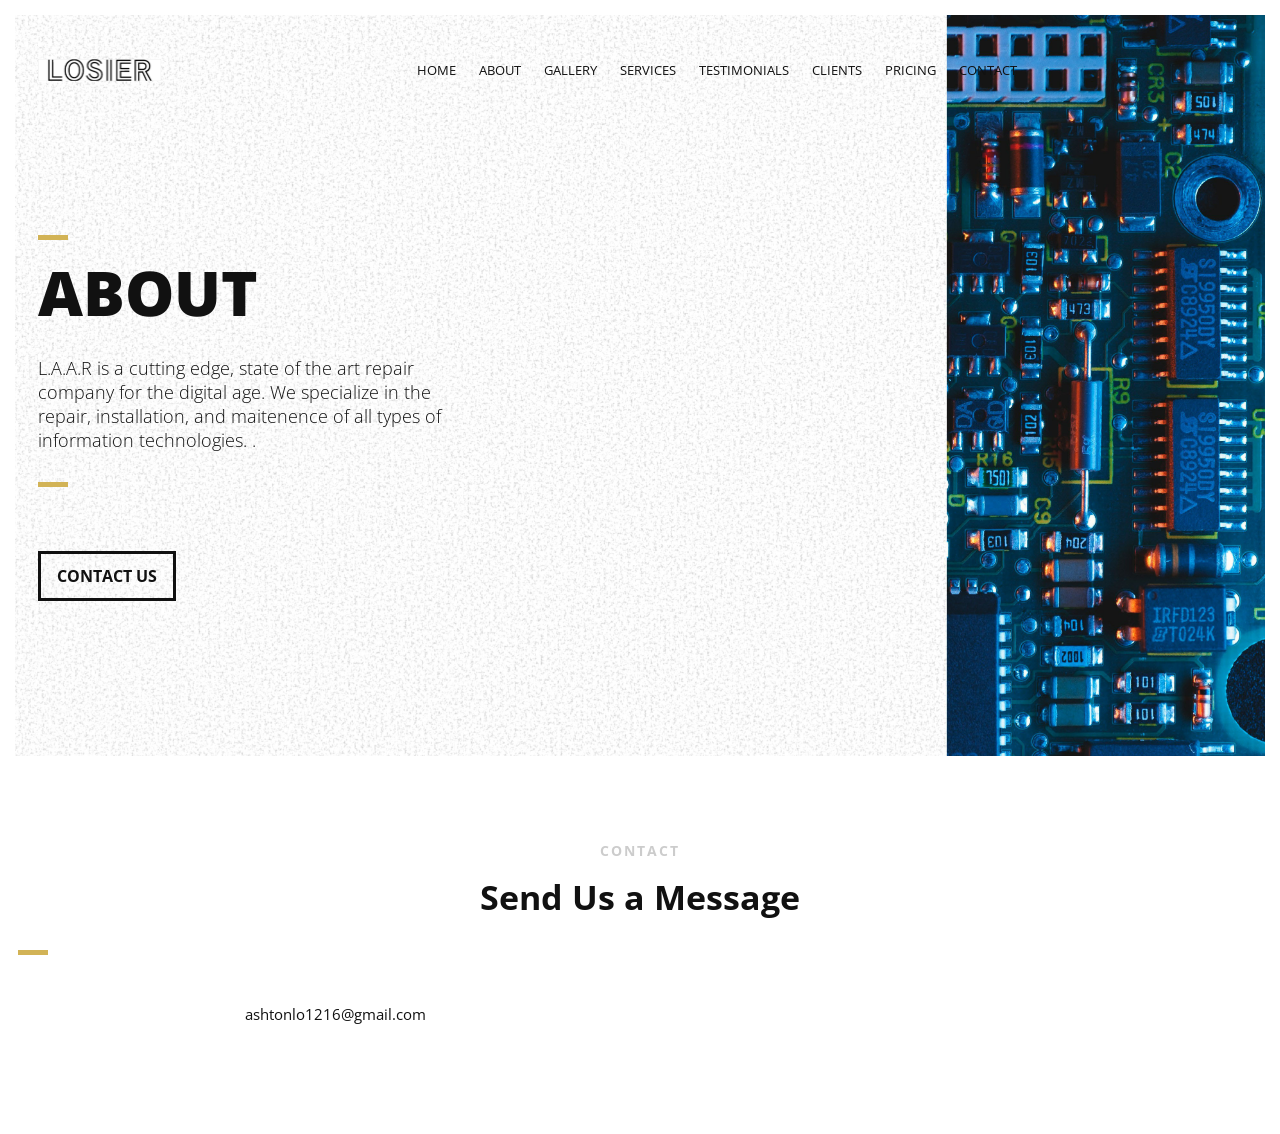
==== commit f85d3ca9: "Update about.html" ====
--- a/about.html
+++ b/about.html
@@ -53,8 +53,8 @@
     <div id="banner-content" class="row clearfix">
         <div class="col-38">
             <div class="section-heading">
-                <h1>LOSIER ADVANCED APPLIANCE REPAIR</h1>
-                <h2>Want it done right? Choose Losier.</h2>
+                <h1>ABOUT</h1>
+                <h2>L.A.A.R is a cutting edge, state of the art repair company for the digital age. We specialize in the repair, installation, and maitenence of all types of information technologies. .</h2>
             </div>
             <a href="contact.html" class="button">CONTACT US</a>
         </div>
